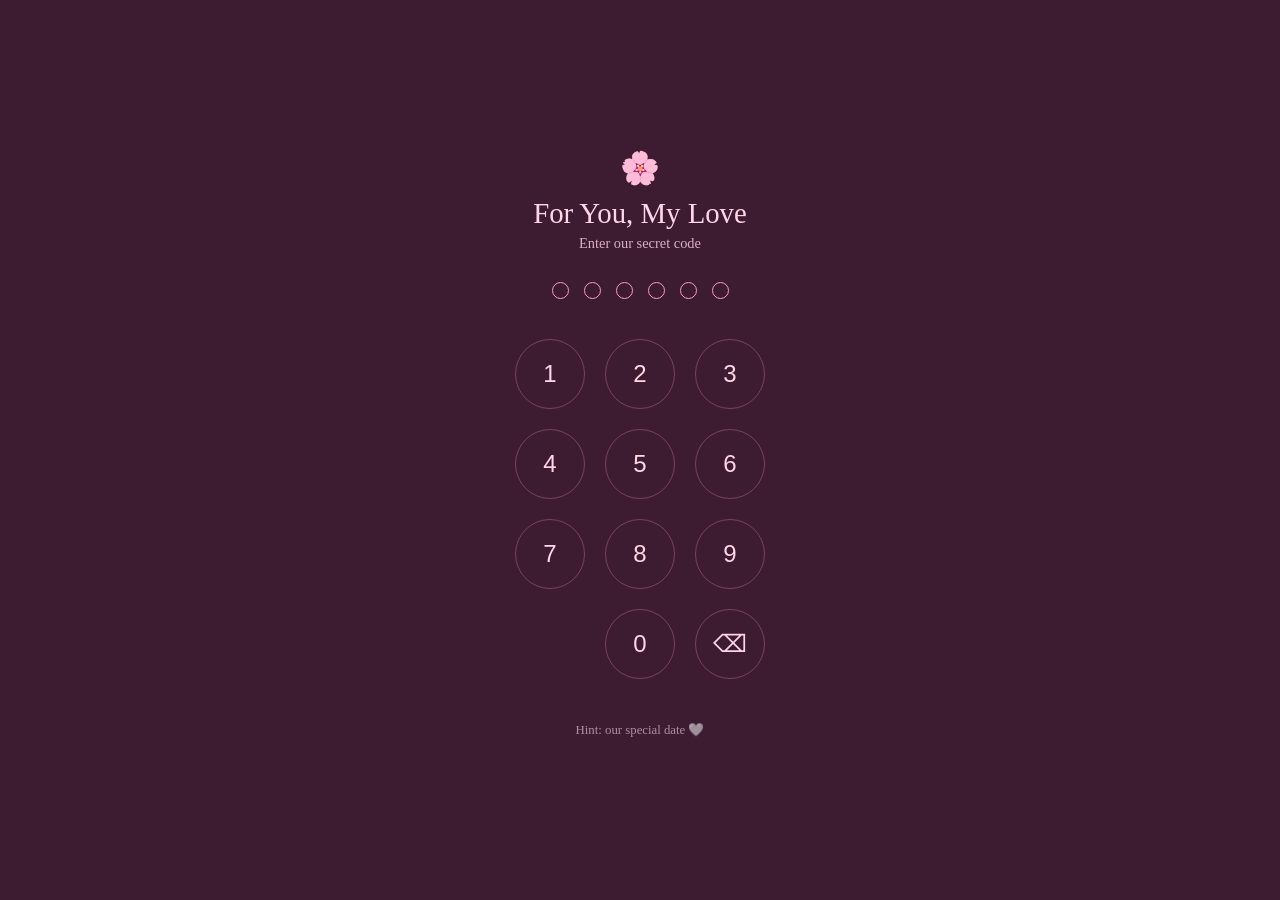
==== main.html @ a9361afd "jap belum siap" ====
<!DOCTYPE html>
<html lang="ms">
<head>
    <meta charset="UTF-8">
    <meta name="viewport" content="width=device-width, initial-scale=1.0">
    <title>For You, My Love</title>
    <link rel="stylesheet" href="style.css">
</head>
<body class="main-page">

    <div id="floatingFlowersContainer"></div>

    <div id="giftScreen">
        <p class="gift-hint">Tap the gift box to open it 🎁</p>
        
        <div class="gift-wrapper" id="giftWrapper" onclick="openGift()">
            <div class="sparkles">✨ ✨ ✨</div>
            <div class="gift-box">
                <div class="gift-bow-left"></div>
                <div class="gift-bow-right"></div>
                <div class="gift-bow-center"></div>
                <div class="gift-lid"></div>
                <div class="gift-ribbon-x"></div>
                <div class="gift-ribbon-y"></div>
            </div>
        </div>
    </div>

    <div id="mainScrollContent" style="display: none; opacity: 0;">
        
        <header class="hero-section">
            <span class="small-text">🌸 Your Special Day 🌸</span>
            <h1 class="bday-title">Happy Birthday<br>Sayang</h1>
            <div class="divider"></div>
            <span class="small-text">THE MOST SPECIAL DAY</span>
            
            <div class="scroll-down">
                <p>SCROLL</p>
                <span>↓</span>
            </div>
        </header>

        <section class="digital-bouquet">
            <span class="small-text">— MY FIRST GIFT —</span>
            <h2>A Digital Bouquet</h2>
            <p class="subtitle">Each flower holds a little message just for you</p>
            
            <div class="vase-container">
                <!-- Batang Bunga -->
                <div class="stem s1"></div>
                <div class="stem s2"></div>
                <div class="stem s3"></div>
                <div class="stem s4"></div>
                <div class="stem s5"></div>

                <!-- Bunga (Disusun semula posisinya) -->
                <div class="flower f1" onclick="showFlowerMsg('You are the finest rose that ever bloomed — full of love and unmatched beauty. 🌹')">🌹</div>
                <div class="flower f2" onclick="showFlowerMsg('Like a sunflower, you always turn toward the light and share your warmth. 🌻')">🌻</div>
                <div class="flower f3" onclick="showFlowerMsg('You are as beautiful as cherry blossoms — lovely and bringing joy wherever you go. 🌸')">🌸</div>
                <div class="flower f4" onclick="showFlowerMsg('May your life always be filled with colorful moments just like these flowers. 🌷')">🌷</div>
                <div class="flower f5" onclick="showFlowerMsg('I am grateful for every single day I get to spend with you. 🌼')">🌼</div>
                
                <!-- Pasu Bentuk Mickey -->
                <div class="vase"></div>
            </div>

            <!-- Kotak Mesej -->
            <div id="flowerMessageContainer" class="message-box">
                <span style="opacity: 0.5;">Touch each flower to reveal its message</span>
            </div>
        </section>

        <div style="height: 50vh;"></div>
    </div>

    <script src="script.js"></script>
</body>
</html>
---- style.css ----
/* --- TETAPAN UMUM --- */
body, html {
    margin: 0; padding: 0;
    width: 100%; height: 100%;
    background-color: #3d1c31; 
    font-family: 'Georgia', serif; 
    color: #ffd6e8;
    overflow: hidden; 
}

#floatingFlowersContainer {
    position: fixed;
    top: 0; left: 0;
    width: 100%; height: 100%;
    pointer-events: none; 
    z-index: 1; 
    overflow: hidden;
}

.floating-flower {
    position: absolute;
    bottom: -50px;
    opacity: 0;
    animation: floatUp linear forwards; 
}

@keyframes floatUp {
    0% { transform: translateY(0) rotate(0deg); opacity: 0; }
    10% { opacity: 0.6; }
    90% { opacity: 0.6; }
    100% { transform: translateY(-110vh) rotate(360deg); opacity: 0; }
}

#giftScreen, #mainScrollContent, #pinScreen, #loadingScreen {
    position: relative;
    z-index: 10;
}

/* --- SKRIN PIN & LOADING --- */
body.pin-page { display: flex; flex-direction: column; justify-content: center; align-items: center; }
#pinScreen { display: flex; flex-direction: column; align-items: center; width: 100%; max-width: 400px; }
.pin-header { text-align: center; margin-bottom: 30px; }
.flower-icon { font-size: 2rem; margin-bottom: 10px; }
.pin-header h2 { font-size: 1.8rem; margin: 0 0 5px 0; font-weight: normal; }
.pin-header p { font-size: 0.9rem; margin: 0; opacity: 0.8; }
.pin-dots { display: flex; gap: 15px; margin-bottom: 40px; }
.dot { width: 15px; height: 15px; border-radius: 50%; border: 1.5px solid #ff99cc; transition: all 0.2s; }
.dot.filled { background-color: #ff99cc; box-shadow: 0 0 10px #ff99cc; }
.dot.error { border-color: red; background-color: red; box-shadow: 0 0 10px red; }
.keypad { display: grid; grid-template-columns: repeat(3, 1fr); gap: 20px; margin-bottom: 30px; }
.key { width: 70px; height: 70px; border-radius: 50%; border: 1px solid rgba(255, 153, 204, 0.3); background: transparent; color: #ffd6e8; font-size: 1.5rem; cursor: pointer; transition: 0.2s; display: flex; justify-content: center; align-items: center; }
.key:active { background: rgba(255, 153, 204, 0.2); }
.key.invisible { visibility: hidden; }
.hint-text { font-size: 0.8rem; opacity: 0.6; }

#loadingScreen { position: absolute; top: 0; left: 0; width: 100%; height: 100%; background-color: #3d1c31; display: flex; flex-direction: column; justify-content: center; align-items: center; z-index: 100; }
.loading-flower { font-size: 3rem; animation: spin 2s linear infinite; margin-bottom: 20px; }
@keyframes spin { 0% { transform: rotate(0deg) scale(1); } 50% { transform: rotate(180deg) scale(1.2); } 100% { transform: rotate(360deg) scale(1); } }

/* --- KOTAK HADIAH --- */
body.main-page { overflow-y: auto; }
#giftScreen { position: fixed; top: 0; left: 0; width: 100%; height: 100%; display: flex; flex-direction: column; justify-content: center; align-items: center; background-color: #3d1c31; z-index: 50; transition: opacity 1s ease-out; }
.gift-hint { margin-bottom: 50px; opacity: 0.8; animation: pulse 2s infinite; font-size: 1.1rem; letter-spacing: 1px; }
@keyframes pulse { 0%, 100% { opacity: 0.4; } 50% { opacity: 1; } }
.gift-wrapper { cursor: pointer; position: relative; animation: wobble 2.5s infinite ease-in-out; }
@keyframes wobble { 0%, 100% { transform: rotate(-2deg) scale(1); } 50% { transform: rotate(2deg) scale(1.05); } }
.gift-wrapper.opened { animation: popOpen 0.6s forwards; }
@keyframes popOpen { 0% { transform: scale(1); } 40% { transform: scale(1.2); opacity: 1; filter: brightness(1.5); } 100% { transform: scale(0); opacity: 0; } }
.sparkles { position: absolute; top: -60px; width: 100%; text-align: center; font-size: 1.5rem; animation: pulseSparkle 1.5s infinite; z-index: 0; }
@keyframes pulseSparkle { 0%, 100% { opacity: 0; transform: scale(0.8) translateY(10px); } 50% { opacity: 1; transform: scale(1.2) translateY(0); } }
.gift-box { position: relative; width: 160px; height: 130px; background: linear-gradient(135deg, #ff4d94, #cc0052); border-radius: 8px; box-shadow: 0 15px 35px rgba(255, 77, 148, 0.4); margin-top: 20px; }
.gift-lid { position: absolute; top: -15px; left: -10px; width: 180px; height: 35px; background: linear-gradient(135deg, #ff1a75, #99003d); border-radius: 5px; box-shadow: 0 5px 15px rgba(0,0,0,0.3); z-index: 3; }
.gift-ribbon-x { position: absolute; top: 0; left: 65px; width: 30px; height: 100%; background: linear-gradient(to right, #ffe680, #ffb300); z-index: 1; }
.gift-ribbon-y { position: absolute; top: 45px; left: 0; width: 100%; height: 30px; background: linear-gradient(to bottom, #ffe680, #ffb300); z-index: 2; box-shadow: 0 5px 10px rgba(0,0,0,0.1); }
.gift-bow-center { position: absolute; top: -25px; left: 70px; width: 20px; height: 20px; background: #ffb300; border-radius: 50%; z-index: 5; box-shadow: 0 2px 5px rgba(0,0,0,0.3); }
.gift-bow-left, .gift-bow-right { position: absolute; top: -45px; width: 40px; height: 35px; border: 8px solid #ffcc00; z-index: 4; }
.gift-bow-left { left: 30px; border-radius: 50% 50% 0 50%; transform: rotate(-30deg); }
.gift-bow-right { left: 80px; border-radius: 50% 50% 50% 0; transform: rotate(30deg); }

/* --- HERO SCROLL --- */
#mainScrollContent { width: 100%; max-width: 500px; margin: 0 auto; padding: 20px; box-sizing: border-box; transition: opacity 1.5s ease-in; }
.hero-section { text-align: center; padding: 80px 0 50px 0; }
.bday-title { font-size: 3rem; color: #ffb3d9; margin: 15px 0; font-family: 'Times New Roman', Times, serif; font-weight: normal; }
.small-text { font-size: 0.8rem; letter-spacing: 2px; opacity: 0.7; text-transform: uppercase; }
.divider { width: 50px; height: 1px; background-color: #ff99cc; margin: 20px auto; }
.scroll-down { margin-top: 60px; opacity: 0.6; animation: bounce 2s infinite; }
@keyframes bounce { 0%, 100% { transform: translateY(0); } 50% { transform: translateY(10px); } }

/* --- UPGRADED DIGITAL BOUQUET --- */
.digital-bouquet {
    text-align: center;
    margin-top: 50px;
    padding-bottom: 50px;
    border-bottom: 1px solid rgba(255, 153, 204, 0.2);
}
.digital-bouquet h2 { font-weight: normal; color: #ffb3d9; margin-bottom: 5px; }
.subtitle { font-size: 0.9rem; opacity: 0.8; margin-bottom: 40px; }

.vase-container {
    position: relative;
    width: 200px;
    height: 280px;
    margin: 0 auto;
}

/* Pasu Bentuk Mickey (Kecerunan Pink) */
.vase {
    position: absolute;
    bottom: 10px; left: 50%;
    transform: translateX(-50%);
    width: 80px; height: 80px;
    background: linear-gradient(135deg, #ff4d94, #99003d);
    border-radius: 50%;
    box-shadow: 0 10px 20px rgba(0,0,0,0.4), inset -10px -10px 15px rgba(0,0,0,0.2);
    z-index: 5;
}
.vase::before, .vase::after {
    content: '';
    position: absolute;
    width: 45px; height: 45px;
    background: linear-gradient(135deg, #ff4d94, #99003d);
    border-radius: 50%;
    top: -10px;
    box-shadow: inset -5px -5px 10px rgba(0,0,0,0.2);
}
.vase::before { left: -15px; }
.vase::after { right: -15px; }

/* Batang Hijau */
.stem {
    position: absolute;
    bottom: 60px;
    width: 4px;
    background-color: #4d9900; /* Hijau batang */
    border-radius: 2px;
    z-index: 1;
}
.s1 { height: 160px; left: 100px; transform: rotate(-5deg); }
.s2 { height: 130px; left: 75px; transform: rotate(-25deg); }
.s3 { height: 140px; left: 125px; transform: rotate(20deg); }
.s4 { height: 100px; left: 55px; transform: rotate(-45deg); }
.s5 { height: 110px; left: 140px; transform: rotate(40deg); }

/* Bunga Berbuai */
.flower {
    position: absolute;
    font-size: 3rem;
    cursor: pointer;
    transition: 0.3s;
    filter: drop-shadow(0 0 8px rgba(255, 255, 255, 0.4));
    z-index: 6;
    animation: sway 4s infinite alternate ease-in-out;
}
.flower:hover {
    transform: scale(1.2);
    filter: drop-shadow(0 0 15px rgba(255, 255, 255, 0.8));
    animation-play-state: paused;
}

@keyframes sway {
    0% { transform: translateY(0px) rotate(-5deg); }
    100% { transform: translateY(-8px) rotate(5deg); }
}

/* Koordinat Bunga (Dipadankan dengan hujung batang) */
.f1 { top: 25px; left: 76px; animation-delay: 0s; }
.f2 { top: 60px; left: 35px; animation-delay: 0.5s; font-size: 2.8rem; }
.f3 { top: 55px; left: 125px; animation-delay: 1s; font-size: 2.7rem; }
.f4 { top: 110px; left: 10px; animation-delay: 1.5s; font-size: 2.5rem; }
.f5 { top: 115px; left: 145px; animation-delay: 2s; font-size: 2.5rem; }

/* Kotak Mesej Meluncur (Slide up) */
.message-box {
    margin-top: 20px;
    padding: 20px;
    border-radius: 12px;
    background: linear-gradient(to bottom, rgba(255, 255, 255, 0.1), rgba(255, 255, 255, 0.05));
    border: 1px solid rgba(255, 153, 204, 0.3);
    min-height: 60px;
    display: flex;
    align-items: center;
    justify-content: center;
    font-style: italic;
    font-size: 1.05rem;
    line-height: 1.5;
    box-shadow: 0 5px 15px rgba(0,0,0,0.2);
    transition: all 0.4s ease-out;
}
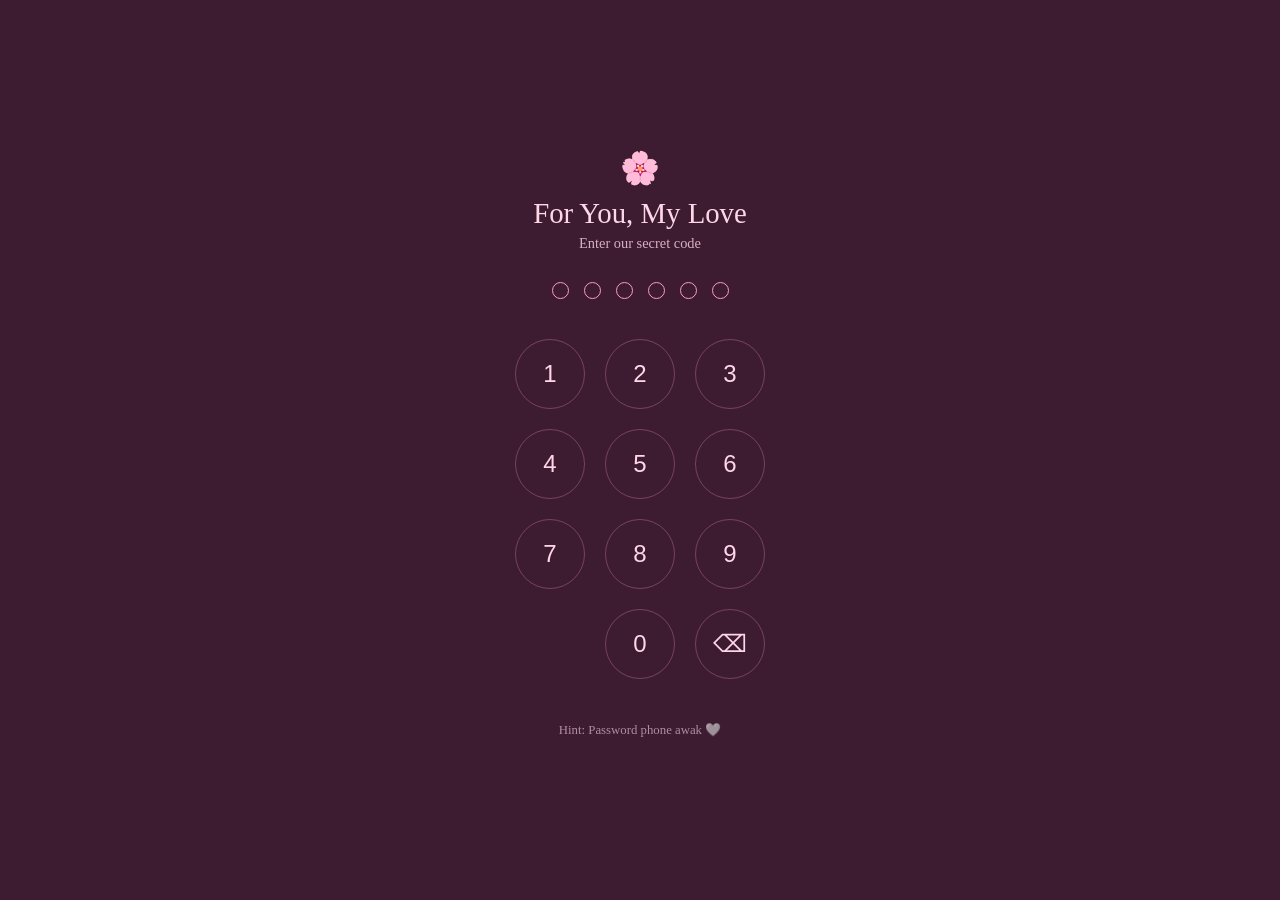
==== commit 80b4f4e9: "dah" ====
--- a/main.html
+++ b/main.html
@@ -12,7 +12,6 @@
 
     <div id="giftScreen">
         <p class="gift-hint">Tap the gift box to open it 🎁</p>
-        
         <div class="gift-wrapper" id="giftWrapper" onclick="openGift()">
             <div class="sparkles">✨ ✨ ✨</div>
             <div class="gift-box">
@@ -33,44 +32,192 @@
             <h1 class="bday-title">Happy Birthday<br>Sayang</h1>
             <div class="divider"></div>
             <span class="small-text">THE MOST SPECIAL DAY</span>
-            
-            <div class="scroll-down">
-                <p>SCROLL</p>
-                <span>↓</span>
-            </div>
+            <div class="scroll-down"><p>SCROLL</p><span>↓</span></div>
         </header>
 
         <section class="digital-bouquet">
-            <span class="small-text">— MY FIRST GIFT —</span>
-            <h2>A Digital Bouquet</h2>
-            <p class="subtitle">Each flower holds a little message just for you</p>
-            
-            <div class="vase-container">
-                <!-- Batang Bunga -->
+            <span class="small-text fade-in-section">— MY FIRST GIFT —</span>
+            <h2 class="fade-in-section">A Digital Bouquet</h2>
+            <p class="subtitle fade-in-section">Each flower holds a little message just for you</p>
+            
+            <div class="vase-container fade-in-section">
+                <!-- Batang (7 Stems) -->
                 <div class="stem s1"></div>
                 <div class="stem s2"></div>
                 <div class="stem s3"></div>
                 <div class="stem s4"></div>
                 <div class="stem s5"></div>
-
-                <!-- Bunga (Disusun semula posisinya) -->
-                <div class="flower f1" onclick="showFlowerMsg('You are the finest rose that ever bloomed — full of love and unmatched beauty. 🌹')">🌹</div>
-                <div class="flower f2" onclick="showFlowerMsg('Like a sunflower, you always turn toward the light and share your warmth. 🌻')">🌻</div>
-                <div class="flower f3" onclick="showFlowerMsg('You are as beautiful as cherry blossoms — lovely and bringing joy wherever you go. 🌸')">🌸</div>
-                <div class="flower f4" onclick="showFlowerMsg('May your life always be filled with colorful moments just like these flowers. 🌷')">🌷</div>
+                <div class="stem s6"></div>
+                <div class="stem s7"></div>
+
+                <!-- Bunga (7 Flowers) -->
+                <div class="flower f1" onclick="showFlowerMsg('You are the finest rose that ever bloomed — full of love. 🌹')">🌹</div>
+                <div class="flower f2" onclick="showFlowerMsg('Like a sunflower, you always share your warmth. 🌻')">🌻</div>
+                <div class="flower f3" onclick="showFlowerMsg('You are as beautiful as cherry blossoms. 🌸')">🌸</div>
+                <div class="flower f4" onclick="showFlowerMsg('May your life always be filled with colorful moments. 🌷')">🌷</div>
                 <div class="flower f5" onclick="showFlowerMsg('I am grateful for every single day I get to spend with you. 🌼')">🌼</div>
+                <div class="flower f6" onclick="showFlowerMsg('You stand out effortlessly, bright and wonderful. 🌺')">🌺</div>
+                <div class="flower f7" onclick="showFlowerMsg('Your pure heart brings peace to my soul. 🪷')">🪷</div>
                 
-                <!-- Pasu Bentuk Mickey -->
                 <div class="vase"></div>
             </div>
-
-            <!-- Kotak Mesej -->
-            <div id="flowerMessageContainer" class="message-box">
-                <span style="opacity: 0.5;">Touch each flower to reveal its message</span>
-            </div>
-        </section>
-
-        <div style="height: 50vh;"></div>
+            
+            <div id="flowerMessageContainer" class="message-box fade-in-section"><span style="opacity: 0.5;">Touch each flower to reveal its message</span></div>
+        </section>
+
+        <section class="letter-section">
+            <span class="small-text fade-in-section">— FROM MY HEART —</span>
+            <h2 class="fade-in-section">A Letter For You</h2>
+            <div class="letter-paper fade-in-section">
+                <h3 class="letter-title">My dearest Sayang,</h3>
+                <p>On this most special day, I want you to know that every single day with you is a gift beyond measure. You bring light into every corner of my life.</p>
+                <p>Your laughter is the most beautiful music I have ever heard. Thank you for being you — with all your uniqueness and a spirit that never fades.</p>
+                <p>On this birthday of yours, I wish that all your dreams come true. You deserve every beautiful thing this world has to offer.</p>
+                <p class="sign-off">With all my love,<br>Akmal</p>
+            </div>
+        </section>
+
+        <section class="photo-memories">
+            <span class="small-text fade-in-section">— A COLLECTION OF MEMORIES —</span>
+            <h2 class="fade-in-section">Photo Memories</h2>
+            <p class="subtitle fade-in-section">Every picture holds a beautiful story</p>
+            <div class="polaroid-container">
+                <div class="polaroid left-tilt fade-in-section delay-1" onclick="openModal('gambar/gambar1.jpg')">
+                    <img src="gambar/gambar1.jpg" alt="Memory 1">
+                    <p class="caption">Comelnya baby niiiii ✨</p>
+                </div>
+                <div class="polaroid right-tilt fade-in-section delay-2" onclick="openModal('gambar/gambar2.jpg')">
+                    <img src="gambar/gambar2.jpg" alt="Memory 2">
+                    <p class="caption">ni dah besar sikit. Dah 10 tahun macam tu. Comel lagii ❤️</p>
+                </div>
+                <div class="polaroid left-tilt fade-in-section delay-3" onclick="openModal('gambar/gambar3.jpg')">
+                    <img src="gambar/gambar3.jpg" alt="Memory 3">
+                    <p class="caption">Eiiii dah tua pun comel lagii 🌸</p>
+                </div>
+            </div>
+        </section>
+
+        <section class="timeline-section">
+            <span class="small-text fade-in-section">— OUR JOURNEY —</span>
+            <h2 class="fade-in-section">Memories We've Written Together</h2>
+            <div class="timeline">
+                <div class="timeline-item fade-in-section">
+                    <div class="timeline-icon">✨</div>
+                    <div class="timeline-content">
+                        <h4>First Time We Met</h4>
+                        <p>The day my world seemed to spin a little faster and everything felt different.</p>
+                    </div>
+                </div>
+                <div class="timeline-item fade-in-section">
+                    <div class="timeline-icon">💬</div>
+                    <div class="timeline-content">
+                        <h4>Our First Conversation</h4>
+                        <p>The first words spoken, the first laughter shared — the beginning of thousands of stories.</p>
+                    </div>
+                </div>
+                <div class="timeline-item fade-in-section">
+                    <div class="timeline-icon">🍃</div>
+                    <div class="timeline-content">
+                        <h4>Beautiful Silence Together</h4>
+                        <p>The comfortable quiet beside you feels warmer than a thousand words ever could.</p>
+                    </div>
+                </div>
+                <div class="timeline-item fade-in-section">
+                    <div class="timeline-icon">🎂</div>
+                    <div class="timeline-content">
+                        <h4>Your Special Birthday</h4>
+                        <p>Celebrating you, our journey, and all the wonder you have brought into my life.</p>
+                    </div>
+                </div>
+            </div>
+        </section>
+
+        <section class="playlist-section">
+            <span class="small-text fade-in-section">— SONGS —</span>
+            <h2 class="fade-in-section">Special Playlist</h2>
+            
+            <div class="music-player fade-in-section">
+                <audio id="bgMusic" src="lagu/lagu1.mp3"></audio>
+                
+                <div class="vinyl-wrapper">
+                    <div class="vinyl" id="vinyl">
+                        <div class="vinyl-label">🌸</div>
+                    </div>
+                </div>
+                <div class="player-controls">
+                    <button onclick="prevSong()">⏮</button>
+                    <button onclick="togglePlay()" id="playBtn">▶️</button>
+                    <button onclick="nextSong()">⏭</button>
+                </div>
+                <div class="song-info">
+                    <h4 id="songTitle">Until I Found You</h4>
+                    <p id="songArtist">Stephen Sanchez</p>
+                </div>
+                <div class="song-list">
+                    <div class="song-item active" id="song1" onclick="selectSong(1)">🎵 Until I Found You</div>
+                    <div class="song-item" id="song2" onclick="selectSong(2)">🎵 Just The Way You Are</div>
+                    <div class="song-item" id="song3" onclick="selectSong(3)">🎵 Lover</div>
+                </div>
+            </div>
+        </section>
+
+        <section class="jar-section">
+            <span class="small-text fade-in-section">— FROM MY HEART TO YOURS —</span>
+            <h2 class="fade-in-section">Reasons I'm Grateful</h2>
+            <p class="subtitle fade-in-section">Shake the jar and pick a note 🌸</p>
+            <div class="jar-wrapper fade-in-section">
+                <div class="jar" id="jar">
+                    <div class="jar-lid"></div>
+                    <div class="jar-notes">
+                        <div class="paper-note" style="top: 90px; left: 15px; transform: rotate(10deg);">💌</div>
+                        <div class="paper-note" style="top: 110px; left: 45px; transform: rotate(-20deg);">💌</div>
+                        <div class="paper-note" style="top: 85px; left: 75px; transform: rotate(5deg);">💌</div>
+                        <div class="paper-note" style="top: 125px; left: 95px; transform: rotate(-10deg);">💌</div>
+                        <div class="paper-note" style="top: 105px; left: 25px; transform: rotate(15deg);">💌</div>
+                        <div class="paper-note" style="top: 135px; left: 65px; transform: rotate(-5deg);">💌</div>
+                        <div class="paper-note" style="top: 95px; left: 105px; transform: rotate(20deg);">💌</div>
+                        <div class="paper-note" style="top: 120px; left: 10px; transform: rotate(-25deg);">💌</div>
+                        <div class="paper-note" style="top: 130px; left: 40px; transform: rotate(30deg);">💌</div>
+                        <div class="paper-note" style="top: 115px; left: 85px; transform: rotate(-15deg);">💌</div>
+                    </div>
+                </div>
+                <button class="shake-btn" onclick="shakeJar()">Shake the Jar</button>
+                <div id="jarMessage" class="message-box" style="display: none; margin-top: 30px;"></div>
+            </div>
+        </section>
+
+        <section class="closing-section fade-in-section">
+            <span class="small-text">🌸 With all my heart 🌸</span>
+            <h1 class="closing-title">May your life<br>always be filled<br>with flowers</h1>
+            <p class="closing-p">Happy birthday, Sayang. May your days always be filled with love, happiness, and all the beautiful things you deserve.</p>
+            
+            <!-- Butang Final Surprise -->
+            <button class="final-btn" onclick="openFinalPopup()">One Last Surprise 💌</button>
+            
+            <span class="small-text" style="display: block; margin-top: 30px;">— With love that never runs out 🤍 —</span>
+        </section>
+
+        <div style="height: 10vh;"></div>
+    </div>
+
+    <!-- MODAL GAMBAR LAMA -->
+    <div id="imageModal" class="modal" onclick="closeModal()">
+        <span class="close-modal">&times;</span>
+        <img class="modal-content" id="enlargedImg">
+    </div>
+
+    <!-- POPUP FINAL SURPRISE BARU -->
+    <div id="finalPopup" class="modal" onclick="closeFinalPopup()">
+        <div class="popup-card" onclick="event.stopPropagation()">
+            <button class="close-popup" onclick="closeFinalPopup()">&times;</button>
+            <h2>Just One More Thing...</h2>
+            <div class="popup-content">
+                <p>Thank you for being the reason I smile every single day.</p>
+                <p>No matter where life takes us, my heart will always find its way back to yours.</p>
+                <p>I love you, forever and always. ✨</p>
+            </div>
+            <div class="heart-animation">❤️</div>
+        </div>
     </div>
 
     <script src="script.js"></script>
--- a/style.css
+++ b/style.css
@@ -1,44 +1,18 @@
-/* --- TETAPAN UMUM --- */
-body, html {
-    margin: 0; padding: 0;
-    width: 100%; height: 100%;
-    background-color: #3d1c31; 
-    font-family: 'Georgia', serif; 
-    color: #ffd6e8;
-    overflow: hidden; 
-}
-
-#floatingFlowersContainer {
-    position: fixed;
-    top: 0; left: 0;
-    width: 100%; height: 100%;
-    pointer-events: none; 
-    z-index: 1; 
-    overflow: hidden;
-}
-
-.floating-flower {
-    position: absolute;
-    bottom: -50px;
-    opacity: 0;
-    animation: floatUp linear forwards; 
-}
-
-@keyframes floatUp {
-    0% { transform: translateY(0) rotate(0deg); opacity: 0; }
-    10% { opacity: 0.6; }
-    90% { opacity: 0.6; }
-    100% { transform: translateY(-110vh) rotate(360deg); opacity: 0; }
-}
-
-#giftScreen, #mainScrollContent, #pinScreen, #loadingScreen {
-    position: relative;
-    z-index: 10;
-}
-
-/* --- SKRIN PIN & LOADING --- */
+body, html { margin: 0; padding: 0; width: 100%; height: 100%; background-color: #3d1c31; font-family: 'Georgia', serif; color: #ffd6e8; overflow-x: hidden; scroll-behavior: smooth;}
+#floatingFlowersContainer { position: fixed; top: 0; left: 0; width: 100%; height: 100%; pointer-events: none; z-index: 1; }
+.floating-flower { position: absolute; bottom: -50px; opacity: 0; animation: floatUp linear forwards; }
+@keyframes floatUp { 0% { transform: translateY(0) rotate(0deg); opacity: 0; } 10% { opacity: 0.6; } 90% { opacity: 0.6; } 100% { transform: translateY(-110vh) rotate(360deg); opacity: 0; } }
+#giftScreen, #mainScrollContent, #pinScreen, #loadingScreen { position: relative; z-index: 10; }
+
+/* --- SCROLL REVEAL ANIMATIONS --- */
+.fade-in-section { opacity: 0; transform: translateY(40px); transition: opacity 0.8s cubic-bezier(0.2, 0.8, 0.2, 1), transform 0.8s cubic-bezier(0.2, 0.8, 0.2, 1); will-change: opacity, visibility; }
+.fade-in-section.is-visible { opacity: 1; transform: translateY(0); }
+.delay-1 { transition-delay: 0.1s; }
+.delay-2 { transition-delay: 0.3s; }
+.delay-3 { transition-delay: 0.5s; }
+
 body.pin-page { display: flex; flex-direction: column; justify-content: center; align-items: center; }
-#pinScreen { display: flex; flex-direction: column; align-items: center; width: 100%; max-width: 400px; }
+#pinScreen { display: flex; flex-direction: column; align-items: center; width: 100%; max-width: 400px; z-index: 10; }
 .pin-header { text-align: center; margin-bottom: 30px; }
 .flower-icon { font-size: 2rem; margin-bottom: 10px; }
 .pin-header h2 { font-size: 1.8rem; margin: 0 0 5px 0; font-weight: normal; }
@@ -57,7 +31,6 @@
 .loading-flower { font-size: 3rem; animation: spin 2s linear infinite; margin-bottom: 20px; }
 @keyframes spin { 0% { transform: rotate(0deg) scale(1); } 50% { transform: rotate(180deg) scale(1.2); } 100% { transform: rotate(360deg) scale(1); } }
 
-/* --- KOTAK HADIAH --- */
 body.main-page { overflow-y: auto; }
 #giftScreen { position: fixed; top: 0; left: 0; width: 100%; height: 100%; display: flex; flex-direction: column; justify-content: center; align-items: center; background-color: #3d1c31; z-index: 50; transition: opacity 1s ease-out; }
 .gift-hint { margin-bottom: 50px; opacity: 0.8; animation: pulse 2s infinite; font-size: 1.1rem; letter-spacing: 1px; }
@@ -77,112 +50,187 @@
 .gift-bow-left { left: 30px; border-radius: 50% 50% 0 50%; transform: rotate(-30deg); }
 .gift-bow-right { left: 80px; border-radius: 50% 50% 50% 0; transform: rotate(30deg); }
 
-/* --- HERO SCROLL --- */
 #mainScrollContent { width: 100%; max-width: 500px; margin: 0 auto; padding: 20px; box-sizing: border-box; transition: opacity 1.5s ease-in; }
 .hero-section { text-align: center; padding: 80px 0 50px 0; }
 .bday-title { font-size: 3rem; color: #ffb3d9; margin: 15px 0; font-family: 'Times New Roman', Times, serif; font-weight: normal; }
-.small-text { font-size: 0.8rem; letter-spacing: 2px; opacity: 0.7; text-transform: uppercase; }
+.small-text { font-size: 0.8rem; letter-spacing: 2px; opacity: 0.7; text-transform: uppercase; display: block; }
 .divider { width: 50px; height: 1px; background-color: #ff99cc; margin: 20px auto; }
 .scroll-down { margin-top: 60px; opacity: 0.6; animation: bounce 2s infinite; }
 @keyframes bounce { 0%, 100% { transform: translateY(0); } 50% { transform: translateY(10px); } }
 
-/* --- UPGRADED DIGITAL BOUQUET --- */
-.digital-bouquet {
-    text-align: center;
-    margin-top: 50px;
-    padding-bottom: 50px;
-    border-bottom: 1px solid rgba(255, 153, 204, 0.2);
-}
-.digital-bouquet h2 { font-weight: normal; color: #ffb3d9; margin-bottom: 5px; }
+.digital-bouquet, .letter-section, .photo-memories, .timeline-section, .playlist-section, .jar-section, .closing-section { text-align: center; margin-top: 60px; padding-bottom: 60px; border-bottom: 1px solid rgba(255, 153, 204, 0.15); }
+.digital-bouquet h2, .letter-section h2, .photo-memories h2, .timeline-section h2, .playlist-section h2, .jar-section h2 { font-weight: normal; color: #ffb3d9; margin-bottom: 10px; margin-top: 5px; }
 .subtitle { font-size: 0.9rem; opacity: 0.8; margin-bottom: 40px; }
 
-.vase-container {
-    position: relative;
-    width: 200px;
-    height: 280px;
-    margin: 0 auto;
-}
-
-/* Pasu Bentuk Mickey (Kecerunan Pink) */
-.vase {
-    position: absolute;
-    bottom: 10px; left: 50%;
-    transform: translateX(-50%);
-    width: 80px; height: 80px;
-    background: linear-gradient(135deg, #ff4d94, #99003d);
-    border-radius: 50%;
-    box-shadow: 0 10px 20px rgba(0,0,0,0.4), inset -10px -10px 15px rgba(0,0,0,0.2);
-    z-index: 5;
-}
-.vase::before, .vase::after {
-    content: '';
-    position: absolute;
-    width: 45px; height: 45px;
-    background: linear-gradient(135deg, #ff4d94, #99003d);
-    border-radius: 50%;
-    top: -10px;
-    box-shadow: inset -5px -5px 10px rgba(0,0,0,0.2);
-}
+/* --- DIGITAL BOUQUET DESIGN BARU (7 BUNGA) --- */
+.vase-container { position: relative; width: 220px; height: 320px; margin: 0 auto; }
+.vase { position: absolute; bottom: 10px; left: 50%; transform: translateX(-50%); width: 80px; height: 80px; background: linear-gradient(135deg, #ff4d94, #99003d); border-radius: 50%; box-shadow: 0 10px 20px rgba(0,0,0,0.4), inset -10px -10px 15px rgba(0,0,0,0.2); z-index: 5; }
+.vase::before, .vase::after { content: ''; position: absolute; width: 45px; height: 45px; background: linear-gradient(135deg, #ff4d94, #99003d); border-radius: 50%; top: -10px; box-shadow: inset -5px -5px 10px rgba(0,0,0,0.2); }
 .vase::before { left: -15px; }
 .vase::after { right: -15px; }
 
-/* Batang Hijau */
-.stem {
+/* Akar Berpusat */
+.stem { position: absolute; bottom: 70px; left: 108px; width: 4px; background-color: #4d9900; border-radius: 2px; z-index: 1; transform-origin: bottom center; }
+.s1 { height: 170px; transform: rotate(0deg); }
+.s2 { height: 160px; transform: rotate(-15deg); }
+.s3 { height: 155px; transform: rotate(15deg); }
+.s4 { height: 140px; transform: rotate(-30deg); }
+.s5 { height: 135px; transform: rotate(30deg); }
+.s6 { height: 110px; transform: rotate(-45deg); }
+.s7 { height: 105px; transform: rotate(45deg); }
+
+/* Bunga diikat pada batang */
+.flower { position: absolute; cursor: pointer; transition: 0.3s; filter: drop-shadow(0 0 8px rgba(255, 255, 255, 0.4)); z-index: 6; transform-origin: bottom center; animation: flowerSway 3s infinite alternate ease-in-out; }
+.flower:hover { transform: scale(1.2); filter: drop-shadow(0 0 15px rgba(255, 255, 255, 0.8)); animation-play-state: paused; }
+@keyframes flowerSway { 0% { transform: rotate(-4deg); } 100% { transform: rotate(4deg); } }
+
+/* Koordinat Math untuk letak bunga tepat atas batang */
+.f1 { top: 32px; left: 86px; animation-delay: 0s; font-size: 3.2rem;}    
+.f2 { top: 48px; left: 45px; animation-delay: 0.2s; font-size: 2.8rem;}  
+.f3 { top: 53px; left: 126px; animation-delay: 0.4s; font-size: 2.8rem;} 
+.f4 { top: 81px; left: 16px; animation-delay: 0.6s; font-size: 2.6rem;}  
+.f5 { top: 85px; left: 153px; animation-delay: 0.8s; font-size: 2.6rem;} 
+.f6 { top: 125px; left: 9px; animation-delay: 1.0s; font-size: 2.5rem;}  
+.f7 { top: 128px; left: 160px; animation-delay: 1.2s; font-size: 2.5rem;}
+
+.message-box { margin-top: 20px; padding: 20px; border-radius: 12px; background: linear-gradient(to bottom, rgba(255, 255, 255, 0.1), rgba(255, 255, 255, 0.05)); border: 1px solid rgba(255, 153, 204, 0.3); min-height: 60px; display: flex; align-items: center; justify-content: center; font-style: italic; transition: all 0.4s ease-out; }
+
+.letter-paper { background-color: #fffaf0; color: #5c3a4d; padding: 40px 25px; border-radius: 8px; text-align: left; box-shadow: 0 10px 25px rgba(0,0,0,0.3); position: relative; line-height: 1.8; margin-top: 30px;}
+.letter-paper::before, .letter-paper::after { content: '🌸'; position: absolute; font-size: 1.2rem; opacity: 0.8; }
+.letter-paper::before { top: 15px; left: 15px; }
+.letter-paper::after { bottom: 15px; right: 15px; }
+.letter-title { color: #cc0052; font-style: italic; margin-top: 0; font-size: 1.3rem;}
+.sign-off { margin-top: 40px; font-weight: bold; color: #cc0052; font-style: italic;}
+
+.polaroid-container { display: flex; flex-direction: column; align-items: center; gap: 40px; margin-top: 40px; }
+.polaroid { background-color: white; padding: 15px 15px 40px 15px; border-radius: 2px; box-shadow: 0 8px 25px rgba(0,0,0,0.3); width: 80%; max-width: 320px; position: relative; transition: transform 0.3s; cursor: pointer; }
+.polaroid:hover { transform: scale(1.05) rotate(0deg); z-index: 10; }
+.polaroid::before { content: ''; position: absolute; top: -12px; left: 50%; transform: translateX(-50%) rotate(-3deg); width: 90px; height: 30px; background-color: rgba(255, 255, 255, 0.3); border: 1px solid rgba(255, 255, 255, 0.1); border-radius: 2px; box-shadow: 0 1px 3px rgba(0,0,0,0.1); backdrop-filter: blur(2px); z-index: 2; }
+.polaroid img { width: 100%; aspect-ratio: 1/1; object-fit: cover; }
+.caption { color: #333; margin-top: 15px; font-weight: bold; }
+.left-tilt { transform: rotate(-4deg); }
+.right-tilt { transform: rotate(4deg); }
+
+.modal { display: none; position: fixed; z-index: 1000; left: 0; top: 0; width: 100%; height: 100%; background-color: rgba(0, 0, 0, 0.85); justify-content: center; align-items: center; opacity: 0; transition: opacity 0.3s ease; backdrop-filter: blur(5px); }
+.modal.show { opacity: 1; }
+.modal-content { max-width: 90%; max-height: 80%; border-radius: 8px; box-shadow: 0 5px 25px rgba(0,0,0,0.5); transform: scale(0.8); transition: transform 0.3s ease; }
+.modal.show .modal-content { transform: scale(1); }
+.close-modal { position: absolute; top: 25px; right: 35px; color: white; font-size: 40px; font-weight: bold; cursor: pointer; transition: 0.3s; z-index: 1001; }
+.close-modal:hover { color: #ff99cc; }
+
+.timeline { position: relative; max-width: 100%; margin: 40px auto 0 auto; padding-left: 20px; border-left: 2px solid rgba(255, 153, 204, 0.3); text-align: left; }
+.timeline-item { position: relative; margin-bottom: 40px; padding-left: 25px; }
+.timeline-item:last-child { margin-bottom: 0; }
+.timeline-icon { position: absolute; left: -33px; top: 0; width: 30px; height: 30px; background-color: #ff4d94; border-radius: 50%; display: flex; align-items: center; justify-content: center; font-size: 0.9rem; box-shadow: 0 0 10px rgba(255, 77, 148, 0.5); }
+.timeline-content { background: rgba(255, 255, 255, 0.05); padding: 15px 20px; border-radius: 8px; border: 1px solid rgba(255, 153, 204, 0.2); }
+.timeline-content h4 { margin: 0 0 8px 0; color: #ffb3d9; font-size: 1.1rem; }
+.timeline-content p { margin: 0; font-size: 0.9rem; line-height: 1.5; opacity: 0.9; }
+
+.music-player { background: rgba(255, 255, 255, 0.05); border: 1px solid rgba(255, 153, 204, 0.2); border-radius: 20px; padding: 30px 20px; margin-top: 30px; }
+.vinyl-wrapper { display: flex; justify-content: center; margin-bottom: 25px; }
+.vinyl { width: 120px; height: 120px; background: repeating-radial-gradient(#111 0, #111 4px, #222 5px, #222 6px); border-radius: 50%; display: flex; justify-content: center; align-items: center; border: 4px solid #333; box-shadow: 0 10px 20px rgba(0,0,0,0.5); animation: spinVinyl 4s linear infinite; animation-play-state: paused; }
+.vinyl.playing { animation-play-state: running; }
+.vinyl-label { width: 40px; height: 40px; background: #ff4d94; border-radius: 50%; display: flex; justify-content: center; align-items: center; font-size: 1.2rem; border: 2px solid #111; }
+@keyframes spinVinyl { 100% { transform: rotate(360deg); } }
+.player-controls { display: flex; justify-content: center; gap: 20px; margin-bottom: 20px; }
+.player-controls button { background: none; border: none; color: #ffb3d9; font-size: 2rem; cursor: pointer; transition: 0.2s; }
+.player-controls button:active { transform: scale(0.9); }
+.song-info { margin-bottom: 25px; }
+.song-info h4 { margin: 0; font-size: 1.2rem; color: #fff; }
+.song-info p { margin: 5px 0 0 0; font-size: 0.9rem; opacity: 0.7; }
+.song-list { text-align: left; background: rgba(0, 0, 0, 0.2); border-radius: 10px; padding: 10px; }
+.song-item { padding: 12px 15px; margin-bottom: 5px; border-radius: 8px; cursor: pointer; transition: 0.3s; font-size: 0.9rem; border: 1px solid transparent; }
+.song-item:hover { background: rgba(255, 255, 255, 0.05); }
+.song-item.active { background: rgba(255, 77, 148, 0.2); border-color: rgba(255, 77, 148, 0.5); font-weight: bold; }
+
+.jar-wrapper { display: flex; flex-direction: column; align-items: center; margin-top: 40px; position: relative;}
+.jar { position: relative; width: 140px; height: 180px; background: rgba(255, 255, 255, 0.1); border: 2px solid rgba(255, 255, 255, 0.2); border-radius: 20px 20px 60px 60px; box-shadow: 0 10px 30px rgba(0,0,0,0.3); backdrop-filter: blur(8px); margin-bottom: 30px; overflow: hidden; }
+.jar::after { content: ''; position: absolute; top: 10px; left: 15px; width: 30px; height: 140px; background: rgba(255, 255, 255, 0.15); border-radius: 10px; }
+.jar-lid { position: absolute; top: -20px; left: -10px; width: 160px; height: 30px; background: linear-gradient(to right, #ff4d94, #ff80ab); border-radius: 10px; box-shadow: 0 5px 10px rgba(0,0,0,0.3); }
+.jar-notes { position: absolute; top: 0; left: 0; width: 100%; height: 100%; }
+.paper-note { position: absolute; width: 20px; height: 25px; background: #fff; border-radius: 3px; display: flex; align-items: center; justify-content: center; font-size: 0.6rem; box-shadow: 0 1px 3px rgba(0,0,0,0.2); }
+.jar.shaking { animation: shakeJarAnim 0.5s ease-in-out; }
+@keyframes shakeJarAnim { 0%, 100% { transform: translateX(0); } 25% { transform: translateX(-10px) rotate(-10deg); } 75% { transform: translateX(10px) rotate(10deg); } }
+.shake-btn { padding: 12px 30px; background: linear-gradient(135deg, #ff4d94, #cc0052); color: white; border: none; border-radius: 30px; cursor: pointer; font-family: 'Georgia', serif; font-weight: bold; box-shadow: 0 5px 15px rgba(255, 77, 148, 0.4); transition: 0.3s; }
+.shake-btn:hover { transform: scale(1.05); }
+
+.closing-section { border-bottom: none; padding-top: 40px; padding-bottom: 80px; }
+.closing-title { font-size: 2.5rem; color: #ffb3d9; margin: 20px 0; font-family: 'Times New Roman', Times, serif; font-weight: normal; line-height: 1.2; }
+.closing-p { font-size: 1rem; opacity: 0.8; line-height: 1.6; margin-bottom: 40px; padding: 0 20px; }
+/* --- FINAL SURPRISE POPUP --- */
+.final-btn {
+    margin-top: 10px;
+    padding: 15px 40px;
+    background: linear-gradient(135deg, #ff4d94, #cc0052);
+    color: white;
+    border: none;
+    border-radius: 30px;
+    cursor: pointer;
+    font-family: 'Georgia', serif;
+    font-size: 1.1rem;
+    font-weight: bold;
+    box-shadow: 0 5px 20px rgba(255, 77, 148, 0.4);
+    transition: 0.3s;
+}
+.final-btn:hover {
+    transform: scale(1.05);
+    box-shadow: 0 8px 25px rgba(255, 77, 148, 0.6);
+}
+
+.popup-card {
+    background: rgba(255, 255, 255, 0.1);
+    backdrop-filter: blur(20px);
+    border: 2px solid rgba(255, 153, 204, 0.4);
+    border-radius: 20px;
+    padding: 40px 30px;
+    text-align: center;
+    max-width: 85%;
+    width: 320px;
+    box-shadow: 0 15px 35px rgba(0,0,0,0.5);
+    transform: scale(0.7);
+    opacity: 0;
+    transition: all 0.4s cubic-bezier(0.175, 0.885, 0.32, 1.275);
+    position: relative;
+}
+#finalPopup.show .popup-card {
+    transform: scale(1);
+    opacity: 1;
+}
+.popup-card h2 {
+    color: #ffb3d9;
+    margin-top: 0;
+    font-family: 'Times New Roman', Times, serif;
+    font-size: 1.8rem;
+    margin-bottom: 20px;
+}
+.popup-content p {
+    line-height: 1.6;
+    margin-bottom: 15px;
+    font-size: 1rem;
+    color: #ffd6e8;
+}
+.close-popup {
     position: absolute;
-    bottom: 60px;
-    width: 4px;
-    background-color: #4d9900; /* Hijau batang */
-    border-radius: 2px;
-    z-index: 1;
-}
-.s1 { height: 160px; left: 100px; transform: rotate(-5deg); }
-.s2 { height: 130px; left: 75px; transform: rotate(-25deg); }
-.s3 { height: 140px; left: 125px; transform: rotate(20deg); }
-.s4 { height: 100px; left: 55px; transform: rotate(-45deg); }
-.s5 { height: 110px; left: 140px; transform: rotate(40deg); }
-
-/* Bunga Berbuai */
-.flower {
-    position: absolute;
-    font-size: 3rem;
+    top: 15px;
+    right: 20px;
+    background: none;
+    border: none;
+    color: white;
+    font-size: 1.8rem;
     cursor: pointer;
-    transition: 0.3s;
-    filter: drop-shadow(0 0 8px rgba(255, 255, 255, 0.4));
-    z-index: 6;
-    animation: sway 4s infinite alternate ease-in-out;
-}
-.flower:hover {
-    transform: scale(1.2);
-    filter: drop-shadow(0 0 15px rgba(255, 255, 255, 0.8));
-    animation-play-state: paused;
-}
-
-@keyframes sway {
-    0% { transform: translateY(0px) rotate(-5deg); }
-    100% { transform: translateY(-8px) rotate(5deg); }
-}
-
-/* Koordinat Bunga (Dipadankan dengan hujung batang) */
-.f1 { top: 25px; left: 76px; animation-delay: 0s; }
-.f2 { top: 60px; left: 35px; animation-delay: 0.5s; font-size: 2.8rem; }
-.f3 { top: 55px; left: 125px; animation-delay: 1s; font-size: 2.7rem; }
-.f4 { top: 110px; left: 10px; animation-delay: 1.5s; font-size: 2.5rem; }
-.f5 { top: 115px; left: 145px; animation-delay: 2s; font-size: 2.5rem; }
-
-/* Kotak Mesej Meluncur (Slide up) */
-.message-box {
-    margin-top: 20px;
-    padding: 20px;
-    border-radius: 12px;
-    background: linear-gradient(to bottom, rgba(255, 255, 255, 0.1), rgba(255, 255, 255, 0.05));
-    border: 1px solid rgba(255, 153, 204, 0.3);
-    min-height: 60px;
-    display: flex;
-    align-items: center;
-    justify-content: center;
-    font-style: italic;
-    font-size: 1.05rem;
-    line-height: 1.5;
-    box-shadow: 0 5px 15px rgba(0,0,0,0.2);
-    transition: all 0.4s ease-out;
+    transition: 0.2s;
+}
+.close-popup:hover { color: #ff4d94; }
+
+.heart-animation {
+    font-size: 3.5rem;
+    margin-top: 25px;
+    animation: heartbeat 1.2s infinite;
+    filter: drop-shadow(0 0 15px rgba(255, 0, 0, 0.5));
+}
+@keyframes heartbeat {
+    0%, 100% { transform: scale(1); }
+    15% { transform: scale(1.3); }
+    30% { transform: scale(1); }
+    45% { transform: scale(1.3); }
 }
